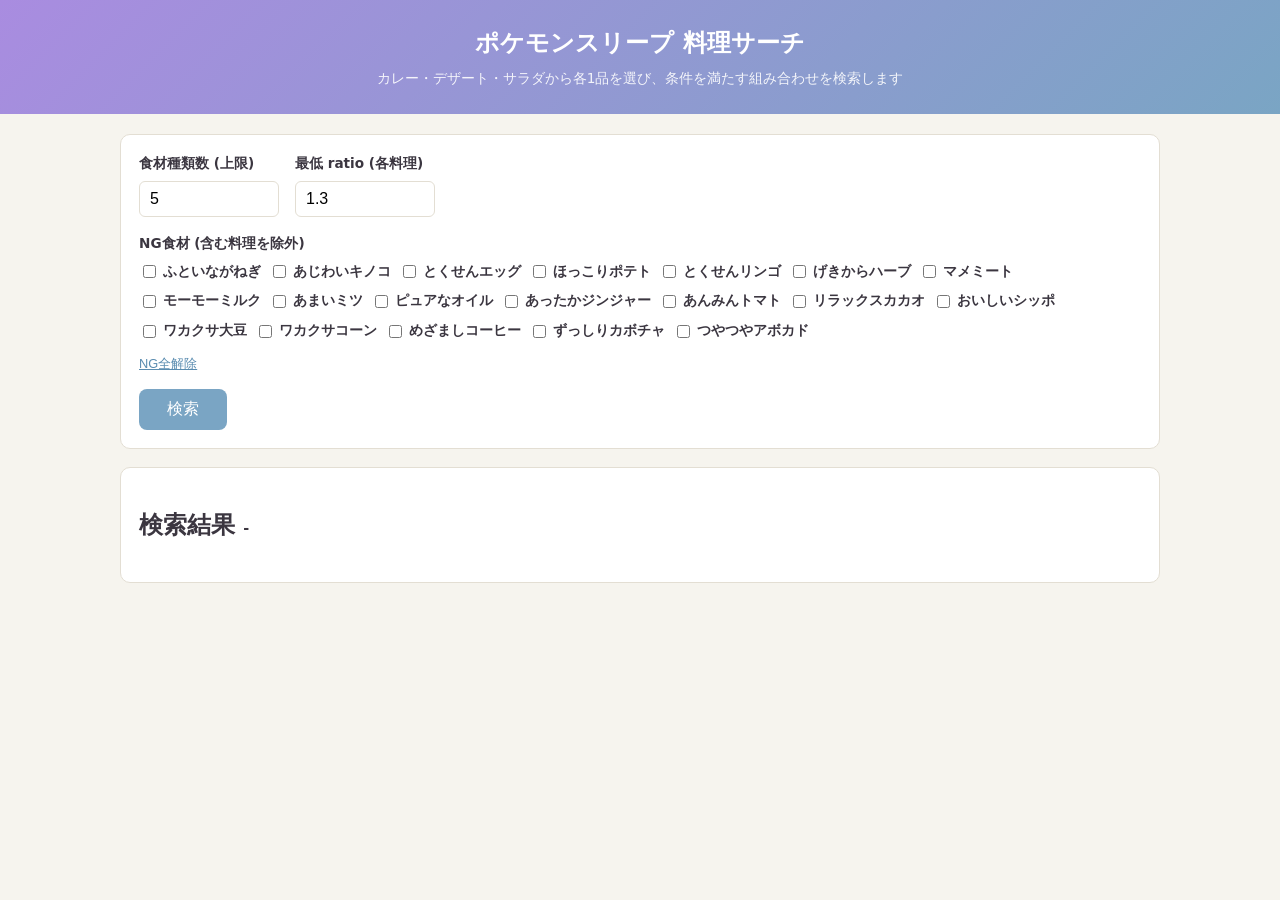
==== index.html @ db9d5e47 "ポケモンスリープ料理サーチ: カレー/デザート/サラダの組み合わせ検索サイト" ====
<!DOCTYPE html>
<html lang="ja">
<head>
  <meta charset="UTF-8">
  <meta name="viewport" content="width=device-width, initial-scale=1.0">
  <title>ポケモンスリープ 料理サーチ</title>
  <link rel="stylesheet" href="css/style.css">
</head>
<body>
  <header>
    <h1>ポケモンスリープ 料理サーチ</h1>
    <p class="sub">カレー・デザート・サラダから各1品を選び、条件を満たす組み合わせを検索します</p>
  </header>

  <main>
    <section class="panel" aria-label="検索条件">
      <div class="controls">
        <div class="field">
          <label for="max-types">食材種類数 (上限)</label>
          <input type="number" id="max-types" min="1" max="20" value="5">
        </div>
        <div class="field">
          <label for="min-ratio">最低 ratio (各料理)</label>
          <input type="number" id="min-ratio" min="0" step="0.01" value="1.3">
        </div>
      </div>
      <div class="field ng-field">
        <label>NG食材 (含む料理を除外)</label>
        <div class="ng-list" id="ng-list"></div>
        <button type="button" id="ng-clear" class="link-btn">NG全解除</button>
      </div>
      <div class="actions">
        <button type="button" id="search" class="primary-btn">検索</button>
      </div>
    </section>

    <section class="panel results-panel">
      <h2>検索結果 <span id="result-count" class="count">-</span></h2>
      <div id="results"></div>
    </section>
  </main>

  <script src="js/app.js"></script>
</body>
</html>
---- css/style.css ----
:root {
  --bg: #f6f4ee;
  --panel: #ffffff;
  --text: #3b3640;
--accent: #7aa5c4;
  --accent-dark: #5a8cb0;
  --border: #e3ded3;
  --chip: #efeafb;
}

* {
  box-sizing: border-box;
}

body {
  margin: 0;
  background: var(--bg);
  color: var(--text);
  font-family: "Hiragino Sans", "Noto Sans JP", system-ui, sans-serif;
  line-height: 1.6;
}

header {
  background: linear-gradient(135deg, #a98ce0, #7aa5c4);
  color: #fff;
  padding: 24px 20px;
  text-align: center;
}

header h1 {
  margin: 0;
  font-size: 1.5rem;
}

header .sub {
  margin: 6px 0 0;
  font-size: 0.85rem;
  opacity: 0.9;
}

main {
  max-width: 1080px;
  margin: 0 auto;
  padding: 20px;
}

.panel,
.results-panel {
  background: var(--panel);
  border: 1px solid var(--border);
  border-radius: 10px;
  padding: 18px;
  margin-bottom: 18px;
}

.controls {
  display: flex;
  flex-wrap: wrap;
  gap: 16px;
}

.field {
  display: flex;
  flex-direction: column;
  gap: 6px;
}

.field label {
  font-size: 0.85rem;
  font-weight: 600;
  color: var(--muted);
}

.field input[type="number"] {
  padding: 8px 10px;
  border: 1px solid var(--border);
  border-radius: 6px;
  font-size: 1rem;
  width: 140px;
}

.ng-field {
  margin-top: 16px;
}

.ng-list {
  display: flex;
  flex-wrap: wrap;
  gap: 8px;
}

.ng-list label {
  display: inline-flex;
  align-items: center;
  gap: 4px;
  font-size: 0.85rem;
  cursor: pointer;
  color: var(--text);
}

.link-btn {
  margin-top: 8px;
  align-self: flex-start;
  background: none;
  border: none;
  color: var(--accent-dark);
  cursor: pointer;
  text-decoration: underline;
  font-size: 0.8rem;
  padding: 0;
}

.actions {
  margin-top: 16px;
}

.primary-btn {
  background: var(--accent);
  color: #fff;
  border: none;
  border-radius: 8px;
  padding: 10px 28px;
  font-size: 1rem;
  cursor: pointer;
}

.primary-btn:hover {
  filter: brightness(1.05);
}

.count {
  font-size: 0.9rem;
  color: var(--muted);
}

.result-card {
  border: 1px solid var(--border);
  border-radius: 8px;
  padding: 14px 16px;
  margin-bottom: 12px;
  background: #fff;
}

.result-card .dishes {
  display: flex;
  flex-wrap: wrap;
  gap: 12px;
  margin-bottom: 8px;
}

.dish {
  display: flex;
  align-items: baseline;
  gap: 6px;
}

.dish .cat {
  font-size: 0.75rem;
  color: var(--muted);
}

.dish .name {
  font-weight: 600;
}

.dish .ratio {
  background: var(--chip);
  color: var(--accent);
  border-radius: 999px;
  padding: 0 8px;
  font-size: 0.8rem;
  font-weight: 700;
}

.meta {
  font-size: 0.85rem;
  color: var(--muted);
  margin-bottom: 8px;
}

.ings {
  display: flex;
  flex-wrap: wrap;
  gap: 6px;
}

.ing-chip {
  background: var(--chip);
  color: var(--accent);
  border-radius: 6px;
  padding: 3px 10px;
  font-size: 0.85rem;
}

.empty {
  color: var(--muted);
  text-align: center;
  padding: 30px 0;
}

.loading {
  color: var(--muted);
  text-align: center;
  padding: 30px 0;
}
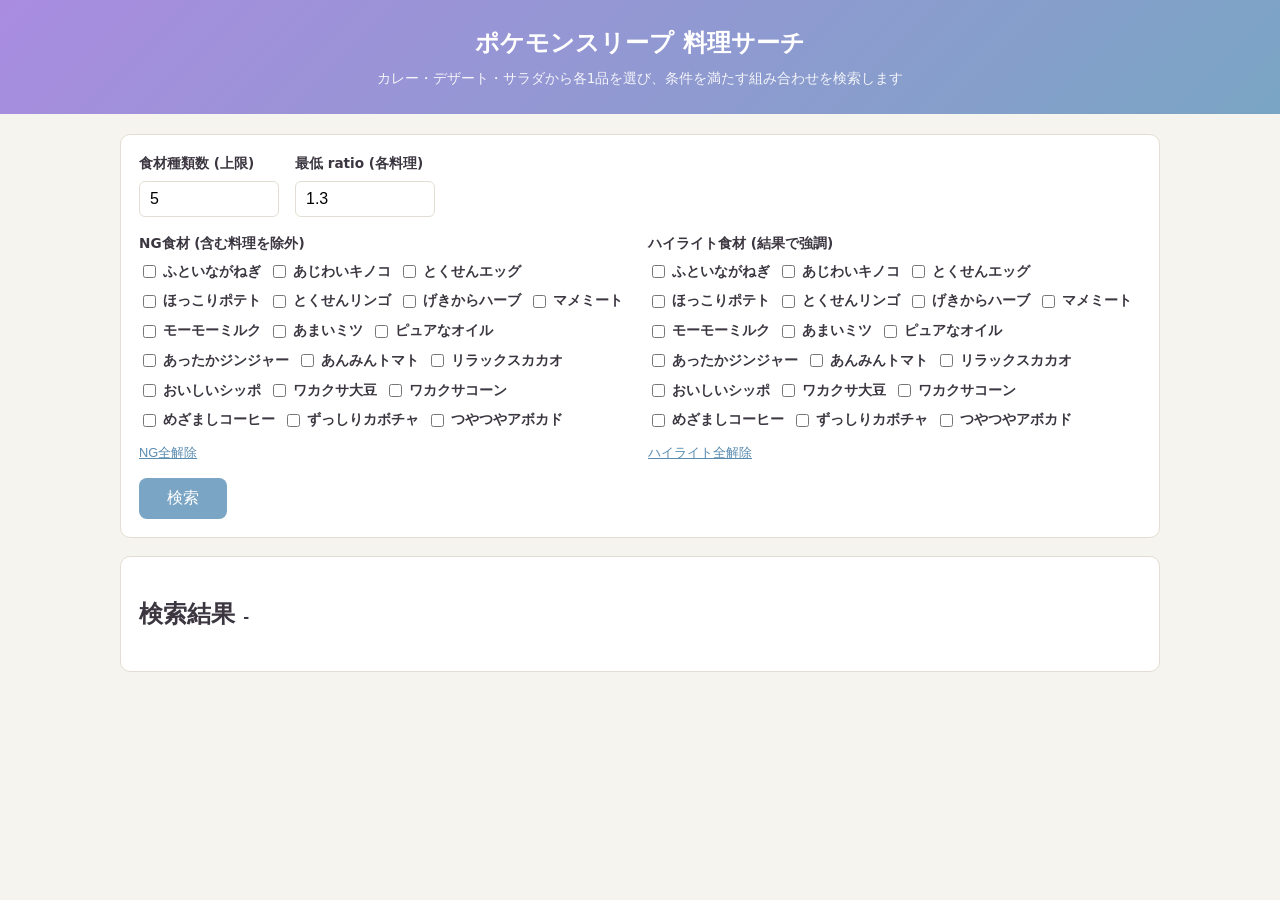
==== commit 3c7debee: "recipes に初期エナジーを追加、結果にエナジー表示+ハイライト食材機能(localStorage保持)を追加" ====
--- a/index.html
+++ b/index.html
@@ -24,10 +24,17 @@
           <input type="number" id="min-ratio" min="0" step="0.01" value="1.3">
         </div>
       </div>
-      <div class="field ng-field">
-        <label>NG食材 (含む料理を除外)</label>
-        <div class="ng-list" id="ng-list"></div>
-        <button type="button" id="ng-clear" class="link-btn">NG全解除</button>
+      <div class="fields">
+        <div class="field ng-field">
+          <label>NG食材 (含む料理を除外)</label>
+          <div class="ng-list" id="ng-list"></div>
+          <button type="button" id="ng-clear" class="link-btn">NG全解除</button>
+        </div>
+        <div class="field hl-field">
+          <label>ハイライト食材 (結果で強調)</label>
+          <div class="ng-list" id="hl-list"></div>
+          <button type="button" id="hl-clear" class="link-btn">ハイライト全解除</button>
+        </div>
       </div>
       <div class="actions">
         <button type="button" id="search" class="primary-btn">検索</button>
--- a/css/style.css
+++ b/css/style.css
@@ -79,8 +79,31 @@
   width: 140px;
 }
 
-.ng-field {
+.fields {
+  display: grid;
+  grid-template-columns: 1fr 1fr;
+  gap: 16px;
   margin-top: 16px;
+}
+
+@media (max-width: 640px) {
+  .fields {
+    grid-template-columns: 1fr;
+  }
+}
+
+.ng-field,
+.hl-field {
+  display: flex;
+  flex-direction: column;
+  gap: 6px;
+}
+
+.ng-field label,
+.hl-field label {
+  font-size: 0.85rem;
+  font-weight: 600;
+  color: var(--muted);
 }
 
 .ng-list {
@@ -172,6 +195,15 @@
   font-weight: 700;
 }
 
+.dish .energy {
+  background: #e8f1ee;
+  color: #2f7a5f;
+  border-radius: 6px;
+  padding: 0 8px;
+  font-size: 0.8rem;
+  font-weight: 700;
+}
+
 .meta {
   font-size: 0.85rem;
   color: var(--muted);
@@ -192,6 +224,13 @@
   font-size: 0.85rem;
 }
 
+.ing-chip.hl {
+  background: #ffec8a;
+  color: #7a5c00;
+  border: 1px solid #e0b400;
+  font-weight: 700;
+}
+
 .empty {
   color: var(--muted);
   text-align: center;
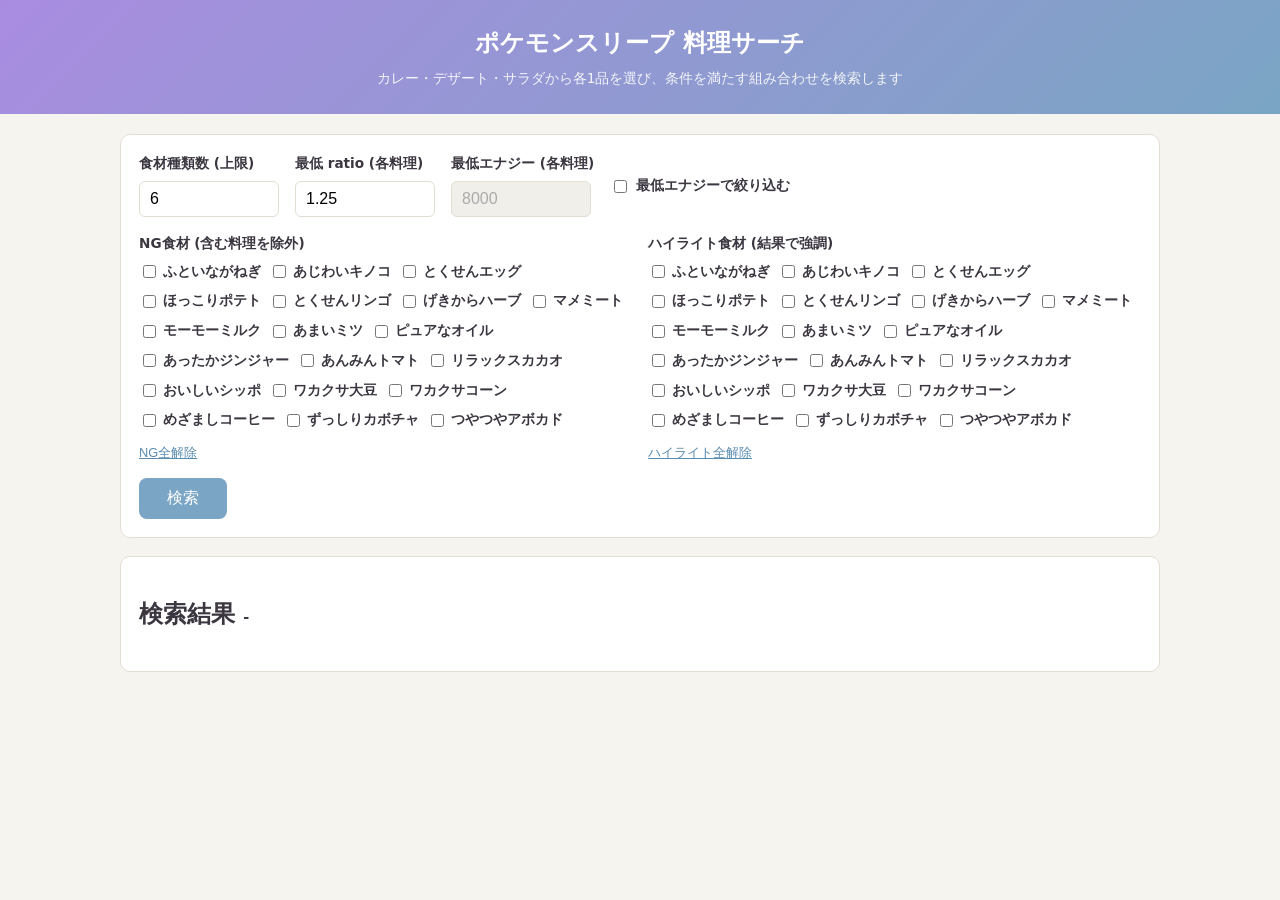
==== commit 576fb1bd: "最低エナジーでの絞り込みを追加(チェックボックス切替)、デフォルト値を調整" ====
--- a/index.html
+++ b/index.html
@@ -17,11 +17,21 @@
       <div class="controls">
         <div class="field">
           <label for="max-types">食材種類数 (上限)</label>
-          <input type="number" id="max-types" min="1" max="20" value="5">
+          <input type="number" id="max-types" min="1" max="20" value="6">
         </div>
         <div class="field">
           <label for="min-ratio">最低 ratio (各料理)</label>
-          <input type="number" id="min-ratio" min="0" step="0.01" value="1.3">
+          <input type="number" id="min-ratio" min="0" step="0.01" value="1.25">
+        </div>
+        <div class="field">
+          <label for="min-energy">最低エナジー (各料理)</label>
+          <input type="number" id="min-energy" min="0" step="100" value="8000" disabled>
+        </div>
+        <div class="field">
+          <label class="toggle">
+            <input type="checkbox" id="filter-energy">
+            最低エナジーで絞り込む
+          </label>
         </div>
       </div>
       <div class="fields">
@@ -37,7 +47,7 @@
         </div>
       </div>
       <div class="actions">
-        <button type="button" id="search" class="primary-btn">検索</button>
+        <button type="button" id="search" class="primary-btn" disabled>検索</button>
       </div>
     </section>
 
--- a/css/style.css
+++ b/css/style.css
@@ -79,6 +79,23 @@
   width: 140px;
 }
 
+.field input[type="number"]:disabled {
+  background: #f0efea;
+  color: #aaa;
+}
+
+.field .toggle {
+  display: inline-flex;
+  align-items: center;
+  gap: 6px;
+  font-size: 0.85rem;
+  font-weight: 600;
+  cursor: pointer;
+  color: var(--text);
+  padding-top: 22px;
+  white-space: nowrap;
+}
+
 .fields {
   display: grid;
   grid-template-columns: 1fr 1fr;
@@ -166,8 +183,8 @@
 
 .result-card .dishes {
   display: flex;
-  flex-wrap: wrap;
-  gap: 12px;
+  flex-direction: column;
+  gap: 4px;
   margin-bottom: 8px;
 }
 
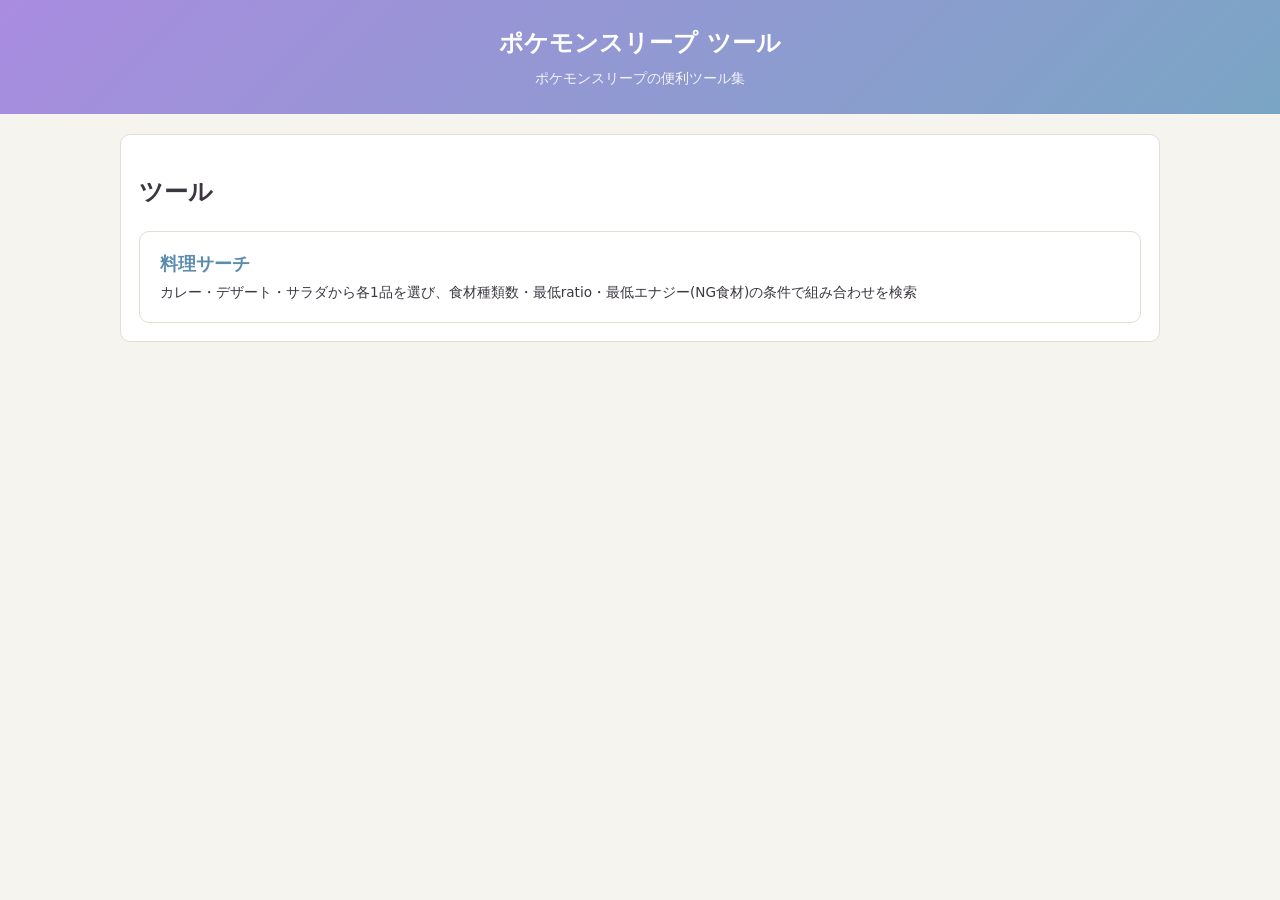
==== commit 827b049d: "トップページを新設し、料理サーチをsearch.htmlに移動" ====
--- a/index.html
+++ b/index.html
@@ -3,60 +3,25 @@
 <head>
   <meta charset="UTF-8">
   <meta name="viewport" content="width=device-width, initial-scale=1.0">
-  <title>ポケモンスリープ 料理サーチ</title>
+  <title>ポケモンスリープ ツール</title>
   <link rel="stylesheet" href="css/style.css">
 </head>
 <body>
   <header>
-    <h1>ポケモンスリープ 料理サーチ</h1>
-    <p class="sub">カレー・デザート・サラダから各1品を選び、条件を満たす組み合わせを検索します</p>
+    <h1>ポケモンスリープ ツール</h1>
+    <p class="sub">ポケモンスリープの便利ツール集</p>
   </header>
 
   <main>
-    <section class="panel" aria-label="検索条件">
-      <div class="controls">
-        <div class="field">
-          <label for="max-types">食材種類数 (上限)</label>
-          <input type="number" id="max-types" min="1" max="20" value="6">
-        </div>
-        <div class="field">
-          <label for="min-ratio">最低 ratio (各料理)</label>
-          <input type="number" id="min-ratio" min="0" step="0.01" value="1.25">
-        </div>
-        <div class="field">
-          <label for="min-energy">最低エナジー (各料理)</label>
-          <input type="number" id="min-energy" min="0" step="100" value="8000" disabled>
-        </div>
-        <div class="field">
-          <label class="toggle">
-            <input type="checkbox" id="filter-energy">
-            最低エナジーで絞り込む
-          </label>
-        </div>
-      </div>
-      <div class="fields">
-        <div class="field ng-field">
-          <label>NG食材 (含む料理を除外)</label>
-          <div class="ng-list" id="ng-list"></div>
-          <button type="button" id="ng-clear" class="link-btn">NG全解除</button>
-        </div>
-        <div class="field hl-field">
-          <label>ハイライト食材 (結果で強調)</label>
-          <div class="ng-list" id="hl-list"></div>
-          <button type="button" id="hl-clear" class="link-btn">ハイライト全解除</button>
-        </div>
-      </div>
-      <div class="actions">
-        <button type="button" id="search" class="primary-btn" disabled>検索</button>
+    <section class="panel">
+      <h2>ツール</h2>
+      <div class="tool-list">
+        <a href="search.html" class="tool-card">
+          <span class="tool-name">料理サーチ</span>
+          <span class="tool-desc">カレー・デザート・サラダから各1品を選び、食材種類数・最低ratio・最低エナジー(NG食材)の条件で組み合わせを検索</span>
+        </a>
       </div>
     </section>
-
-    <section class="panel results-panel">
-      <h2>検索結果 <span id="result-count" class="count">-</span></h2>
-      <div id="results"></div>
-    </section>
   </main>
-
-  <script src="js/app.js"></script>
 </body>
 </html>
--- a/css/style.css
+++ b/css/style.css
@@ -42,6 +42,57 @@
   max-width: 1080px;
   margin: 0 auto;
   padding: 20px;
+}
+
+.site-nav {
+  max-width: 1080px;
+  margin: 0 auto;
+  padding: 10px 20px 0;
+  font-size: 0.85rem;
+}
+
+.site-nav a {
+  color: var(--accent-dark);
+  text-decoration: none;
+}
+
+.site-nav a:hover {
+  text-decoration: underline;
+}
+
+.tool-list {
+  display: flex;
+  flex-direction: column;
+  gap: 14px;
+}
+
+.tool-card {
+  display: flex;
+  flex-direction: column;
+  gap: 4px;
+  padding: 18px 20px;
+  border: 1px solid var(--border);
+  border-radius: 10px;
+  background: #fff;
+  text-decoration: none;
+  color: var(--text);
+  transition: border-color 0.15s, box-shadow 0.15s;
+}
+
+.tool-card:hover {
+  border-color: var(--accent);
+  box-shadow: 0 2px 10px rgba(122, 165, 196, 0.25);
+}
+
+.tool-card .tool-name {
+  font-size: 1.1rem;
+  font-weight: 700;
+  color: var(--accent-dark);
+}
+
+.tool-card .tool-desc {
+  font-size: 0.85rem;
+  color: var(--muted);
 }
 
 .panel,
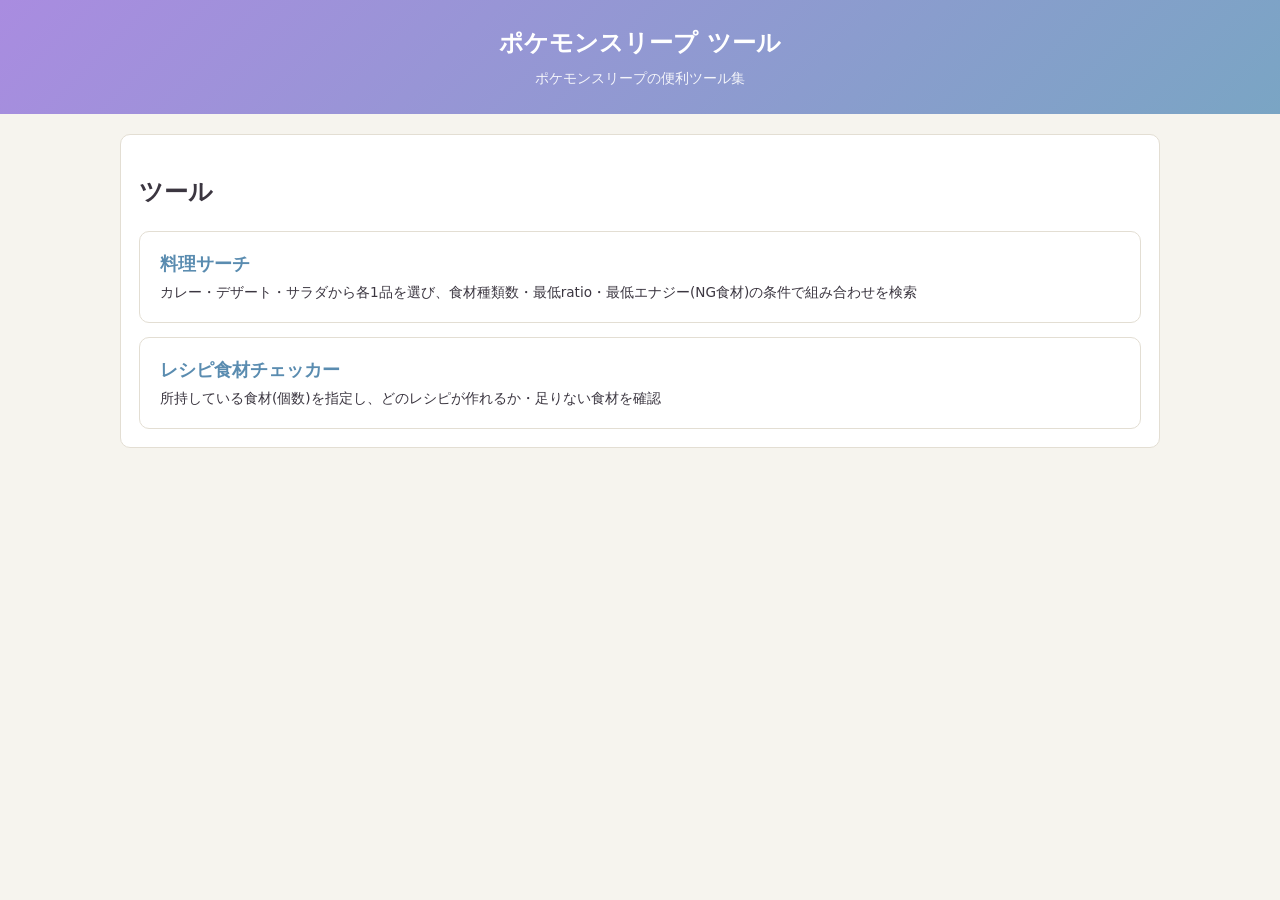
==== commit ca16f476: "レシピ食材チェッカー(recipes.html)を追加: 食材指定/個数指定で作れるレシピを判定" ====
--- a/index.html
+++ b/index.html
@@ -20,6 +20,10 @@
           <span class="tool-name">料理サーチ</span>
           <span class="tool-desc">カレー・デザート・サラダから各1品を選び、食材種類数・最低ratio・最低エナジー(NG食材)の条件で組み合わせを検索</span>
         </a>
+        <a href="recipes.html" class="tool-card">
+          <span class="tool-name">レシピ食材チェッカー</span>
+          <span class="tool-desc">所持している食材(個数)を指定し、どのレシピが作れるか・足りない食材を確認</span>
+        </a>
       </div>
     </section>
   </main>
--- a/css/style.css
+++ b/css/style.css
@@ -309,4 +309,127 @@
   color: var(--muted);
   text-align: center;
   padding: 30px 0;
+}
+
+.mode-switch {
+  display: flex;
+  gap: 16px;
+  margin-bottom: 12px;
+}
+
+.mode-switch label {
+  display: inline-flex;
+  align-items: center;
+  gap: 6px;
+  font-size: 0.9rem;
+  font-weight: 600;
+  cursor: pointer;
+}
+
+.pane {
+  padding: 10px 0 4px;
+}
+
+.pane-label {
+  font-size: 0.85rem;
+  color: var(--muted);
+  margin-bottom: 8px;
+}
+
+.ing-checks {
+  display: flex;
+  flex-wrap: wrap;
+  gap: 8px;
+}
+
+.ing-checks label {
+  display: inline-flex;
+  align-items: center;
+  gap: 4px;
+  font-size: 0.85rem;
+  cursor: pointer;
+}
+
+.ing-counts {
+  display: grid;
+  grid-template-columns: repeat(auto-fill, minmax(180px, 1fr));
+  gap: 8px;
+}
+
+.ing-counts label {
+  display: flex;
+  justify-content: space-between;
+  align-items: center;
+  gap: 8px;
+  font-size: 0.85rem;
+  border: 1px solid var(--border);
+  border-radius: 6px;
+  padding: 4px 8px;
+}
+
+.ing-counts input {
+  width: 72px;
+  padding: 4px 6px;
+  border: 1px solid var(--border);
+  border-radius: 6px;
+  font-size: 0.9rem;
+}
+
+.cat-section {
+  margin-bottom: 22px;
+}
+
+.cat-section .cat-name {
+  font-size: 1.1rem;
+  margin: 0 0 10px;
+  color: var(--accent-dark);
+}
+
+.cat-list {
+  display: flex;
+  flex-direction: column;
+  gap: 10px;
+}
+
+.recipe-card {
+  border: 1px solid var(--border);
+  border-radius: 8px;
+  padding: 12px 14px;
+  background: #fff;
+  transition: border-color 0.15s, background 0.15s;
+}
+
+.recipe-card.creatable {
+  border-color: #4c9e63;
+  background: #f0f9f0;
+}
+
+.recipe-card .dish {
+  display: flex;
+  align-items: baseline;
+  gap: 6px;
+  margin-bottom: 6px;
+}
+
+.recipe-card .name {
+  font-weight: 600;
+}
+
+.recipe-card .ings {
+  display: flex;
+  flex-wrap: wrap;
+  gap: 6px;
+}
+
+.recipe-card .ing-chip.ok {
+  background: #d7f2de;
+  color: #2f7a5f;
+  border: 1px solid #8cc9a0;
+  font-weight: 700;
+}
+
+.recipe-card .ing-chip.miss {
+  background: #ececec;
+  color: #9a9a9a;
+  border: 1px dashed #c5c5c5;
 }
